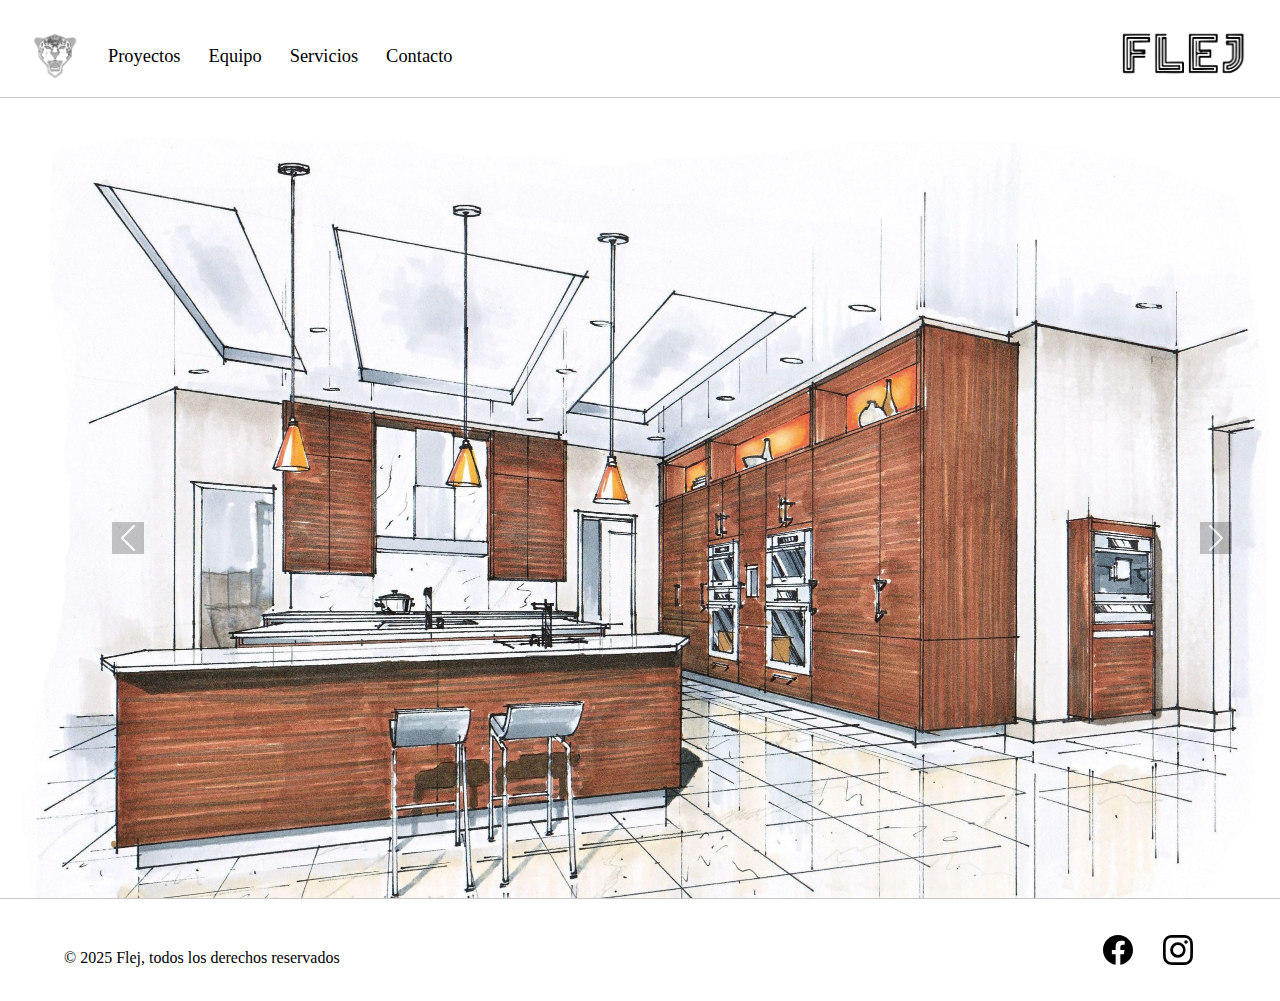
==== Sintesis/index.html @ 9b9080bb "Primer commit - Pagina web Flej" ====
<!DOCTYPE html>
<html lang="es">
<head>
    <meta charset="UTF-8">
    <meta name="viewport" content="width=device-width, initial-scale=1.0">
    <title>Estudio Flej</title>
    <link rel="stylesheet" href="css/style.css">
    <link rel="icon" href="imagenes/LOGOT.TRANSPARENTE.png">
    <link href="https://cdn.jsdelivr.net/npm/bootstrap@5.3.3/dist/css/bootstrap.min.css" rel="stylesheet" integrity="sha384-QWTKZyjpPEjISv5WaRU9OFeRpok6YctnYmDr5pNlyT2bRjXh0JMhjY6hW+ALEwIH" crossorigin="anonymous">
    <script src="https://cdn.jsdelivr.net/npm/bootstrap@5.3.3/dist/js/bootstrap.bundle.min.js" integrity="sha384-YvpcrYf0tY3lHB60NNkmXc5s9fDVZLESaAA55NDzOxhy9GkcIdslK1eN7N6jIeHz" crossorigin="anonymous"></script>
<!--Partes donde hay FRAMEWORK de la linea 18-66 es el header que en el css he añadido unas lineas de un boton del uiverse.io, 
de la linea 71-116 es el carrousel y de la linea 130-153 es la parte del footer de los iconos instagram y facebook-->
</head>


<body>
    
<header>
<!-- Inicia el encabezado de la página, contiene el logo y la navegación) -->
    <nav>
    <!--Barra de navegación -->
        <ul>
            <li>
            <!-- Elemento de la lista -->
                <a href="index.html">
                <!-- Enlace al inicio de la página -->
                    <img class="logo" src="imagenes/LOGOT.TRANSPARENTE.png" alt="">
                    <!-- Imagen del logo-->
                </a>
            </li>
            <li>
            <!-- Otro elemento de la lista -->
                <a class="nombres-header" href="paginas/proyectos.html">
                <!-- Enlace a la página de proyectos -->
                    Proyectos
                    <!-- Texto visible del enlace -->
                </a>
            </li>
            <li>
            <!-- Otro elemento de la lista -->
                <a class="nombres-header" href="paginas/equipo.html">
                <!-- Enlace a la página del equipo -->
                    Equipo
                </a>
            </li>
            <li>
            <!-- Otro elemento de la lista -->
                <a class="nombres-header" href="paginas/servicios.html">
                <!-- Enlace a la página de servicios -->
                    Servicios
                </a>
            </li>
            <li>
            <!-- Otro elemento de la lista -->
                <a class="nombres-header" href="paginas/contacto.html">
                <!-- Enlace a la página de contacto -->
                    Contacto
                </a>

            </li>        
        </ul>
    </nav>
    <!-- Imagen del logo -->
<img class="logoletra" src="imagenes/flejnegro.png" alt="">

</header>
<!-- Línea horizontal separadora -->
<hr id="linea">

<!-- Inicia el carrusel de imágenes -->
<div id="carouselExampleFade" class="carousel slide carousel-fade">
    <div class="carousel-inner">
        <!-- Primera imagen del carrusel -->
        <div class="carousel-item active">
            <img src="imagenes/foto_inicio.jpg" class="d-block w-100" alt="...">
        </div>
        <!-- Segunda imagen del carrusel -->
        <div class="carousel-item">
            <img src="imagenes/foto_inicio1.jpg" class="d-block w-100" alt="...">
        </div>
        <!-- Tercera imagen del carrusel -->
        <div class="carousel-item">
            <img src="imagenes/foto_inicio2.jpg" class="d-block w-100" alt="...">
        </div>
        <!-- Cuarta imagen del carrusel -->
        <div class="carousel-item">
            <img src="imagenes/foto_inicio3.jpg" class="d-block w-100" alt="...">
        </div>
        <!-- Quinta imagen del carrusel -->
        <div class="carousel-item">
            <img src="imagenes/foto_inicio4.jpg" class="d-block w-100" alt="...">
        </div>
        <!-- Sexta imagen del carrusel -->
        <div class="carousel-item">
            <img src="imagenes/foto_inicio.6jpg" class="d-block w-100" alt="...">
        </div>
        <!-- Séptima imagen del carrusel -->
        <div class="carousel-item">
            <img src="imagenes/foto_inicio7.jpg" class="d-block w-100" alt="...">
        </div>
        <!-- Octava imagen del carrusel -->
        <div class="carousel-item">
            <img src="imagenes/foto_inicio8.jpg" class="d-block w-100" alt="...">
        </div>
    </div>
    <!-- Botón para ver la imagen anterior -->
    <button class="carousel-control-prev" type="button" data-bs-target="#carouselExampleFade" data-bs-slide="prev">
        <span class="carousel-control-prev-icon" aria-hidden="true"></span>
        <span class="visually-hidden">Previous</span>
    </button>
    <!-- Botón para ver la siguiente imagen -->
    <button class="carousel-control-next" type="button" data-bs-target="#carouselExampleFade" data-bs-slide="next">
        <span class="carousel-control-next-icon" aria-hidden="true"></span>
        <span class="visually-hidden">Next</span>
    </button>
</div>

<!-- Línea horizontal separadora -->
<hr>

<!-- Inicio del pie de página -->
<footer>

    <!-- Contenedor principal del pie de página -->
    <div>
        <!-- Contenedor para el contenido dentro del footer -->
        <span>© 2025 Flej, todos los derechos reservados</span>

        <!-- Contenedor para los iconos sociales -->
        <ul class="example-2">
            <!-- Icono de Facebook -->
            <li class="icon-content">
                <a data-social="facebook" aria-label="Facebook" href="https://www.facebook.com/">
                    <div class="filled"></div>
                    <svg xml:space="preserve" viewBox="0 0 24 24" class="bi bi-facbook" fill="currentColor" height="24" width="24" xmlns="http://www.w3.org/2000/svg">
                        <path fill="currentColor" d="M23.9981 11.9991C23.9981 5.37216 18.626 0 11.9991 0C5.37216 0 0 5.37216 0 11.9991C0 17.9882 4.38789 22.9522 10.1242 23.8524V15.4676H7.07758V11.9991H10.1242V9.35553C10.1242 6.34826 11.9156 4.68714 14.6564 4.68714C15.9692 4.68714 17.3424 4.92149 17.3424 4.92149V7.87439H15.8294C14.3388 7.87439 13.8739 8.79933 13.8739 9.74824V11.9991H17.2018L16.6698 15.4676H13.8739V23.8524C19.6103 22.9522 23.9981 17.9882 23.9981 11.9991Z"></path>
                    </svg>
                </a>
                <div class="tooltip">Facebook</div>
            </li>

            <!-- Icono de Instagram -->
            <li class="icon-content">
                <a data-social="instagram" aria-label="Instagram" href="https://www.instagram.com/">
                    <div class="filled"></div>
                    <svg xml:space="preserve" viewBox="0 0 16 16" class="bi bi-instagram" fill="currentColor" height="16" width="16" xmlns="http://www.w3.org/2000/svg">
                        <path fill="currentColor" d="M8 0C5.829 0 5.556.01 4.703.048 3.85.088 3.269.222 2.76.42a3.9 3.9 0 0 0-1.417.923A3.9 3.9 0 0 0 .42 2.76C.222 3.268.087 3.85.048 4.7.01 5.555 0 5.827 0 8.001c0 2.172.01 2.444.048 3.297.04.852.174 1.433.372 1.942.205.526.478.972.923 1.417.444.445.89.719 1.416.923.51.198 1.09.333 1.942.372C5.555 15.99 5.827 16 8 16s2.444-.01 3.298-.048c.851-.04 1.434-.174 1.943-.372a3.9 3.9 0 0 0 1.416-.923c.445-.445.718-.891.923-1.417.197-.509.332-1.09.372-1.942C15.99 10.445 16 10.173 16 8s-.01-2.445-.048-3.299c-.04-.851-.175-1.433-.372-1.941a3.9 3.9 0 0 0-.923-1.417A3.9 3.9 0 0 0 13.24.42c-.51-.198-1.092-.333-1.943-.372C10.443.01 10.172 0 7.998 0zm-.717 1.442h.718c2.136 0 2.389.007 3.232.046.78.035 1.204.166 1.486.275.373.145.64.319.92.599s.453.546.598.92c.11.281.24.705.275 1.485.039.843.047 1.096.047 3.231s-.008 2.389-.047 3.232c-.035.78-.166 1.203-.275 1.485a2.5 2.5 0 0 1-.599.919c-.28.28-.546.453-.92.598-.28.11-.704.24-1.485.276-.843.038-1.096.047-3.232.047s-2.39-.009-3.233-.047c-.78-.036-1.203-.166-1.485-.276a2.5 2.5 0 0 1-.92-.598 2.5 2.5 0 0 1-.6-.92c-.109-.281-.24-.705-.275-1.485-.038-.843-.046-1.096-.046-3.233s.008-2.388.046-3.231c.036-.78.166-1.204.276-1.486.145-.373.319-.64.599-.92s.546-.453.92-.598c.282-.11.705-.24 1.485-.276.738-.034 1.024-.044 2.515-.045zm4.988 1.328a.96.96 0 1 0 0 1.92.96.96 0 0 0 0-1.92m-4.27 1.122a4.109 4.109 0 1 0 0 8.217 4.109 4.109 0 0 0 0-8.217m0 1.441a2.667 2.667 0 1 1 0 5.334 2.667 2.667 0 0 1 0-5.334"></path>
                    </svg>
                </a>
                <div class="tooltip">Instagram</div>
            </li>
        </ul>
    </div>
</footer>

</body>
</html>
---- Sintesis/css/style.css ----
/*Parte Framework de la linea 9-26 son los botones del carrusel (es del bootstrap por eso no hay css solo lo que he añadido yo) (https://getbootstrap.com/docs/5.3/components/carousel/#crossfade*/

/*De la linea 31-39 he cogido 2 lineas (32 y 38) de este boton de uiverse.io (https://uiverse.io/barisdogansutcu/fuzzy-bullfrog-72) */

/*Parte Framework de la linea 87-210 son los iconos hechos con framework de uiverse.io (https://uiverse.io/wilsondesouza/ancient-yak-5)*/

/*-----------------------------------------------------------Carrusel--------------------------------------------------------*/

/* Estilo para los iconos de los controles del carrusel (previo y siguiente) */
.carousel-control-prev-icon, .carousel-control-next-icon {
  background-color:  #00000073; /* Establece un fondo semi-transparente oscuro */
}

/* Estilo para los botones de control del carrusel */
.carousel-control-next, .carousel-control-prev {
  height: 5rem; /* Define la altura del botón */
  width: 2rem; /* Define el ancho del botón */
  margin-top: 25rem; /* Define un margen superior */
}

/* Estilos para el carrusel */
.carousel-inner {
  margin-top: -1em; /* Añade un margen superior */
  height: 50rem; /* Define la altura del carrusel */
  margin-bottom: -1rem; /* Añade un margen inferior */
}


/*--------------------------------------------------------------header------------------------------------------------------*/

.nombres-header {
  transition: 0.75s; /* Aplica una transición de 0.75 segundos */
  font-family: serif; /* Establece la fuente como serif */
}

/* Estilo cuando el ratón pasa sobre el nombre */
.nombres-header:hover {
  letter-spacing: 6px; /* Aumenta el espacio entre las letras */
}

/* Estilo del header */
header {
  background-color: #ffffff; /* Fondo blanco */
  color: black; /* Texto negro */
}

/* Estilo para la lista de navegación */
nav ul {
  display: flex; /* Sirve para organizar los elementos */
  list-style: none; /* Elimina los puntos de la lista */
  margin: 0; /* Elimina el margen por defecto */
  padding: 0; /* Elimina el padding por defecto */
  margin-top: 2rem; /* Añade un margen superior */
}

nav ul li {
  margin-right: 1.75rem; /* Añade un margen derecho */
  align-content: center; /* Centra el contenido dentro del li */
  font-size: 1.15rem; /* Establece el tamaño de la fuente */
}

/* Estilo de los enlaces dentro de la lista */
nav ul li a {
  text-decoration: none; /* Elimina el subrayado */
  color: black; /* Establece el color del texto como negro */
}

.logo {
  width: 3rem; /* Define el ancho del logo */
  height: 3rem; /* Define la altura del logo */
  margin-left: 2rem; /* Añade un margen izquierdo */
}

.logoletra {
  height: 7rem; /* Define la altura del logo */
  width: 8rem; /* Define el ancho del logo */
  margin-top: -75px; /* Mueve el logo hacia arriba */
  margin-left: 70rem; /* Mueve el logo hacia la derecha */
}

/* Estilo de la línea horizontal en el encabezado */
#linea {
  margin-top: -20px; /* Mueve la línea hacia arriba*/
  width: 100%; /* La línea ocupa todo el ancho */
}

/*-------------------------------------- Footer ---------------------------------------------*/

/* Estilo para los iconos */
ul {
  list-style: none; /* Elimina los puntos de la lista */
}

/* Estilo para el contenedor de los iconos*/
.example-2 {
  display: flex; /* Sirve para organizar los iconos */
  justify-content: center; /* Centra los iconos horizontalmente */
  align-items: center; /* Centra los iconos verticalmente */
  margin-left: 42rem; /* Añade un margen izquierdo */
}

/* Estilo para cada icono dentro del contenedor */
.example-2 .icon-content {
  margin: 0 5px; /* Añade un margen de 5px a la izquierda y derecha */
  position: relative; /* Posiciona los iconos de manera relativa que es que se ponga por delante*/
}

/* Estilo para el texto (tooltip) que aparece al pasar el ratón sobre el icono */
.example-2 .icon-content .tooltip {
  position: absolute; /* Posiciona el texto de manera absoluta que es que salga para arriba */
  top: -30px; /* Coloca el texto 30px por encima del icono */
  left: 50%; /* Centra el texto horizontalmente */
  transform: translateX(-50%); /* Ajusta la posición para centrarla */
  color: #fff; /* Color de texto blanco */
  padding: 6px 10px; /* Añade un padding alrededor del texto */
  border-radius: 5px; /* Redondea los bordes del texto */
  opacity: 0; /* El texto es invisible */
  visibility: hidden; 
  font-size: 14px; /* Tamaño de fuente del texto */
  transition: all 0.3s ease; /* Aplica una transición suave para la visibilidad */
}

/* Estilo cuando el ratón pasa sobre el icono (muestra el texto) */
.example-2 .icon-content:hover .tooltip {
  opacity: 1; /* Hace visible el texto */
  visibility: visible; /* Muestra el texto */
  top: -50px; /* Mueve el texto más arriba */
}

/* Estilo para el enlace de cada icono */
.example-2 .icon-content a {
  position: relative; /* Posiciona el enlace de manera relativa que es que se ponga por delante*/
  overflow: hidden; /* Oculta el contenido que sobresale del borde */
  display: flex; /* Sirve para centrar el icono */
  justify-content: center; /* Centra el icono horizontalmente */
  align-items: center; /* Centra el icono verticalmente */
  width: 50px; /* Define el ancho */
  height: 50px; /* Define la altura */
  border-radius: 50%; /* Hace el enlace circular */
  color: #000000; /* Color del texto negro */
  background-color: #fff; /* Fondo blanco para el enlace */
  transition: all 0.3s ease-in-out; /* Aplica una transición suave */
}

/* Estilo cuando el ratón pasa sobre el enlace */
.example-2 .icon-content a:hover {
  box-shadow: 3px 2px 45px 0px rgb(0 0 0 / 12%); /* Añade una sombra al pasar el ratón */
}

/* Estilo para el icono dentro del enlace */
.example-2 .icon-content a svg {
  position: relative; /* Posiciona el icono de manera relativa */
  z-index: 1; /* Coloca el icono por encima de otros elementos */
  width: 30px; /* Define el ancho */
  height: 30px; /* Define la altura */
}

/* Estilo para el cambio de color del icono al pasar el ratón */
.example-2 .icon-content a:hover {
  color: white; /* Cambia el color del icono a blanco */
}

/* Estilo para la animación de los iconos */
.example-2 .icon-content a .filled {
  position: absolute; /* Posiciona la animación de manera absoluta */
  top: auto; /* No mueve el icono */
  bottom: 0; /* Coloca la animación en la parte inferior */
  left: 0; /* Alinea la animación a la izquierda */
  width: 100%; /* La animación ocupa todo el ancho del enlace */
  height: 0; /* La animación empieza con altura 0 */
  transition: all 0.3s ease-in-out; /* Aplica una transición suave */
}

/* Estilo cuando el ratón pasa sobre el enlace */
.example-2 .icon-content a:hover .filled {
  height: 100%; /* Hace que la animación ocupe toda la altura del enlace */
}

.example-2 .icon-content a[data-social="facebook"] .filled,
.example-2 .icon-content a[data-social="facebook"] ~ .tooltip {
  background-color: #3b5998; /* Establece el color de fondo para Facebook */
}

.example-2 .icon-content a[data-social="instagram"] .filled,
.example-2 .icon-content a[data-social="instagram"] ~ .tooltip {
  background: linear-gradient(45deg, #405de6, #5b51db, #b33ab4, #c135b4, #e1306c, #fd1f1f); /* Establece un difuminado para Instagram */
}

/* Estilos para el pie de página */
footer {
  padding: 20px; /* Añade 20px de padding alrededor del pie de página */
  background-color: rgb(255, 255, 255); /* Fondo blanco */
  color: #000000; /* Texto negro */
  justify-content: space-between; /* Distribuye el espacio entre los elementos */
  align-items: center;  /* Sirve para que los elementos se pongan en la misma linea*/
  padding: 10px 0; /* Añade un padding de 10px arriba y abajo */
}

/* Estilos para los elementos dentro del pie de página */
footer div {
  display: flex;  /* Sirve para que los elementos se pongan en la misma linea*/
  align-items: center;  /* Sirve para que los elementos se pongan en la misma linea*/
}

/* Estilo para el texto dentro del pie de página */
span {
  margin-left: 4rem; /* Añade un margen izquierdo */
  width: 20rem; /* Establece el ancho del texto del footer */
  font-family: serif; /* Establece la fuente como serif */
}

/*------------------------------------- Estilos generales -----------------------------------*/

/* Estilo general para los títulos */
.titulos {
  width: 53%; /* Establece el ancho de los títulos */
  font-size: 3rem; /* Establece el tamaño de la letra */
  margin-left: 15%; /* Añade un margen izquierdo*/
  font-weight: normal; /* Hace que no se ponga la letra en negrita */
  font-family: serif; /* Establece la fuente como serif */
}

/* Estilos para los enlaces */
.link-al-apartado {
  text-decoration: none; /* Elimina el subrayado de los enlaces */
}

/* Efecto al pasar el ratón por encima de los enlaces */
.link-al-apartado:hover {
  opacity: 0.7; /* Hace que el enlace sea ligeramente transparente */
}

/*--------------------------------- Media Queries para hacer la pagina responsive--------------------------------------*/

/* Para pantallas medianas (tablets) */
@media screen and (min-width: 768px) and (max-width: 1023px) {
  .carousel-inner {
    height: 40rem; 
  }

  .carousel-control-next,
  .carousel-control-prev {
    margin-top: 20rem;  
  }

  /* Ajustes para el header */
  nav ul li {
    font-size: 1rem;  
    margin-right: 1rem;  
  }

  .logoletra {
    height: 6rem;  
    width: 7rem;  
    margin-left: 40rem;  
  }

  /* Ajustes para el footer */
  .example-2 {
    margin-left: 25rem;  
  }

  span {
    margin-left: 2rem;  
    width: 15rem;  
  }

  /* Ajustes generales */
  .titulos {
    width: 70%;  
    font-size: 2.5rem;  
    margin-left: 8%;  
}
}
/* Para pantallas pequeñas (móviles grandes y tablets pequeñas) */
@media screen and (min-width: 481px) and (max-width: 767px) {
  .carousel-inner {
    height: 30rem; 
  }

  .carousel-control-next,
  .carousel-control-prev {
    margin-top: 15rem;  
    height: 3rem;  
  }

  /* Ajustes para el header */
  nav ul {
    flex-wrap: wrap;  
    justify-content: center; 
  }

  nav ul li {
    font-size: 0.9rem;  
    margin-right: 0.8rem;  
    margin-bottom: 0.5rem;  
  }

  .logo {
    width: 2.5rem; 
    height: 2.5rem;  
    margin-left: 1rem; 
  }

  .logoletra {
    display: none;

  }

  /* Ajustes para el footer */
  .example-2 {
    margin-left: 10rem; 
  }

  span {
    margin-left: 1rem;  
    width: 12rem;  
    font-size: 0.9rem; 
  }

  /* Ajustes generales */
  .titulos {
    width: 80%;  
    font-size: 2rem;  
    margin-left: 5%; 
  }
}

/* Para pantallas muy pequeñas (móviles) */
@media screen and (min-width: 100px) and (max-width: 480px) {
  .carousel-inner {
    height: 20rem; 
  }

  .carousel-control-next,
  .carousel-control-prev {
    margin-top: 10rem; 
    height: 2rem; 
    width: 1.5rem;
  }

  /* Ajustes para el header */
  nav ul {
    flex-direction: column; 
    align-items: center; 
    margin-top: 1rem; 
  }

  nav ul li {
    font-size: 0.8rem; 
    margin-right: 0; 
    margin-bottom: 0.5rem;
  }

  .logo {
    width: 2rem;
    height: 2rem; 
    margin-left: 0.5rem; 
  }

  .logoletra {
   display: none;
  }

  #linea {
    margin-top: -10px;
  }

  .example-2 {
    margin-left: 0; 
    flex-wrap: wrap; 
    justify-content: center; 
  }

  .example-2 .icon-content {
    margin: 0 3px; 
    margin-bottom: 5px; 
  }

  .example-2 .icon-content a {
    width: 40px; 
    height: 40px; 
  }

  .example-2 .icon-content a svg {
    width: 20px;
    height: 20px; 
  }

  span {
    margin-left: 0.5rem; 
    width: 90%; 
    font-size: 0.8rem; 
    text-align: center;
  }

  footer div {
    flex-direction: column; 
  }

  .titulos {
    width: 90%; 
    font-size: 1.5rem;
    margin-left: 5%; 
    text-align: center; 
  }

  .nombres-header:hover {
    letter-spacing: 3px; 
  }
}
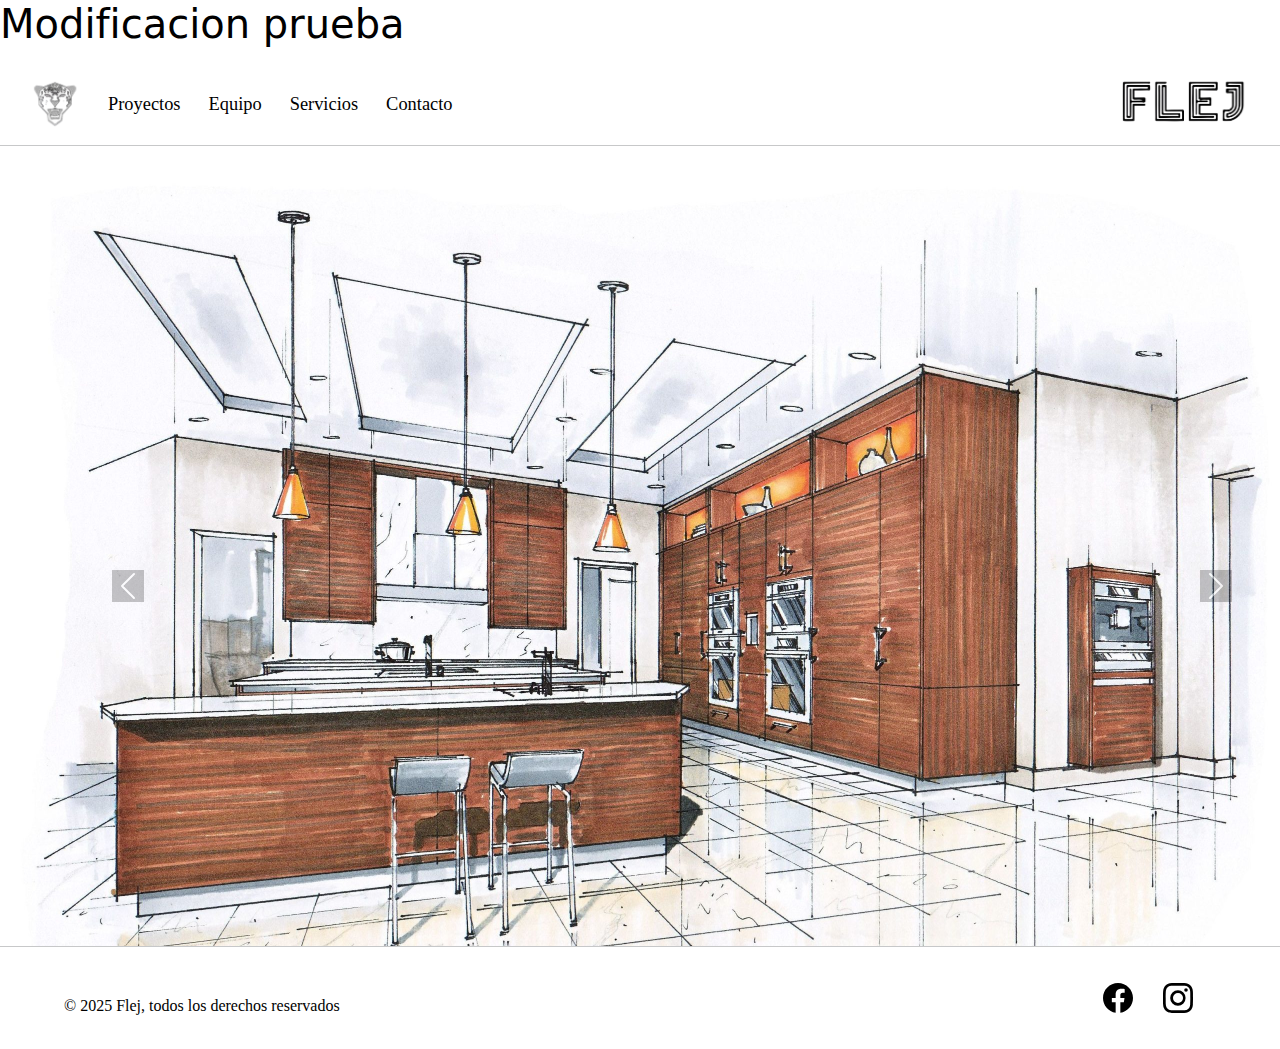
==== commit 73d85809: "Update index.html" ====
--- a/Sintesis/index.html
+++ b/Sintesis/index.html
@@ -16,6 +16,7 @@
 <body>
     
 <header>
+    <h1>Modificacion prueba</h1>
 <!-- Inicia el encabezado de la página, contiene el logo y la navegación) -->
     <nav>
     <!--Barra de navegación -->
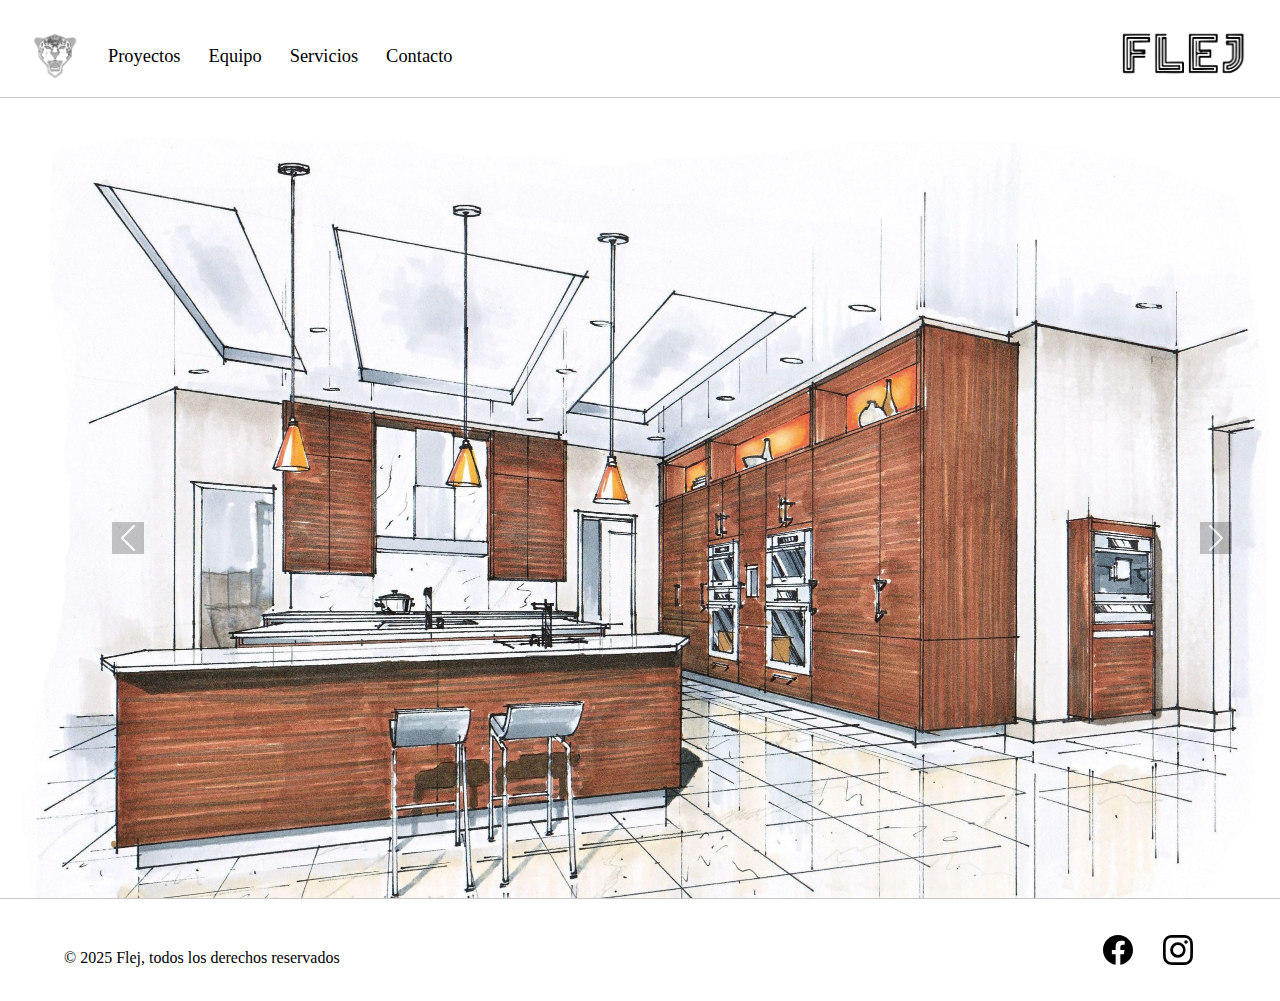
==== commit dc895390: "Update index.html" ====
--- a/Sintesis/index.html
+++ b/Sintesis/index.html
@@ -16,7 +16,6 @@
 <body>
     
 <header>
-    <h1>Modificacion prueba</h1>
 <!-- Inicia el encabezado de la página, contiene el logo y la navegación) -->
     <nav>
     <!--Barra de navegación -->
